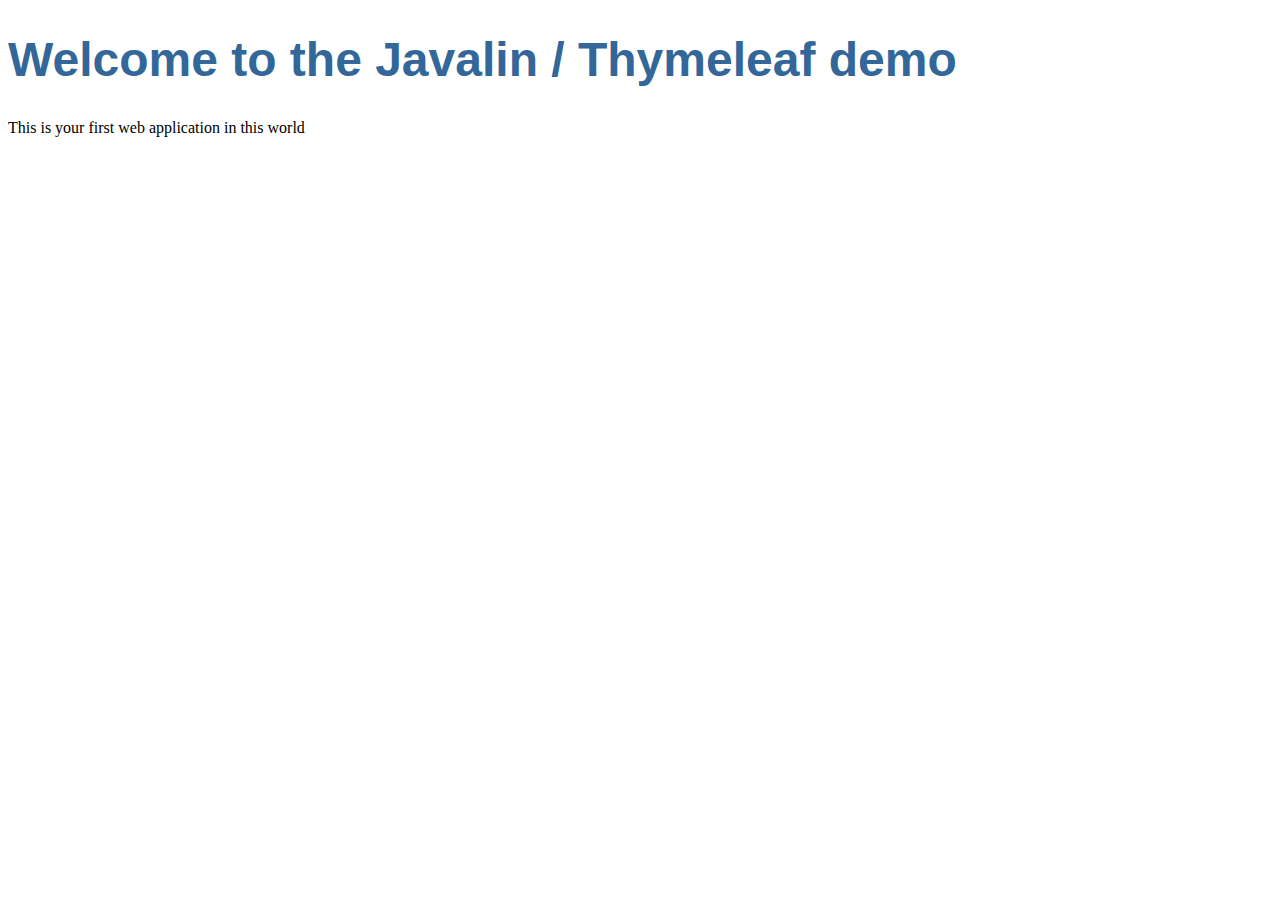
==== src/main/resources/templates/index.html @ 5cd32229 "added packages" ====
<!DOCTYPE html>
<html xmlns="http://www.w3.org/1999/xhtml" xmlns:th="http://www.thymeleaf.org">
<title>Frontpage</title>
<meta charset="UTF-8">
<meta name="viewport" content="width=device-width, initial-scale=1.0">
<link href="../public/css/Styles.css" th:href="@{/css/Styles.css}" rel="stylesheet"/>
</head>

<body>
<h1>Welcome to the Javalin / Thymeleaf demo</h1>
<p>This is your first web application in this world</p>
</body>
</html>
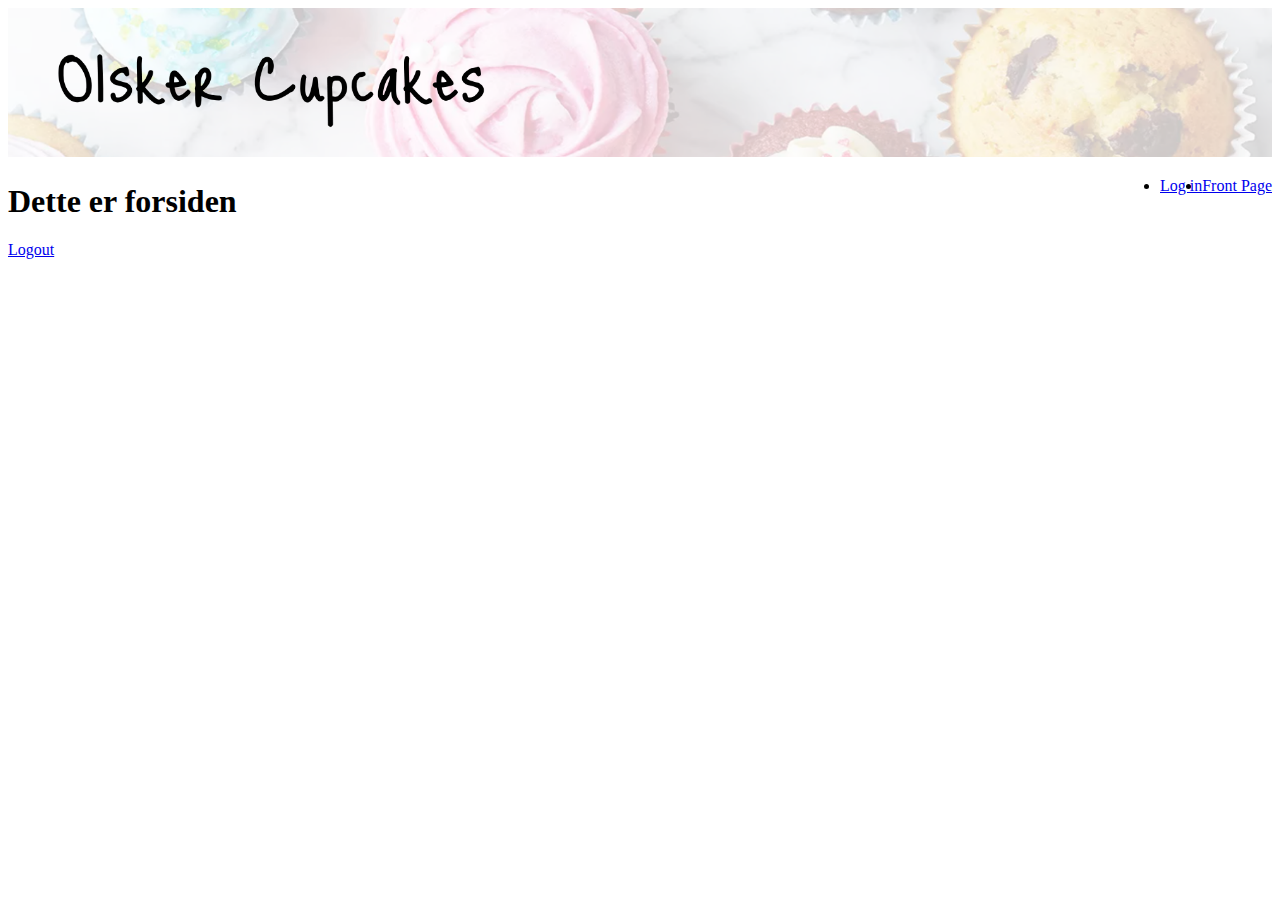
==== commit f0b4a93c: "Tilføjet css filer" ====
--- a/src/main/resources/templates/index.html
+++ b/src/main/resources/templates/index.html
@@ -1,13 +1,40 @@
 <!DOCTYPE html>
 <html xmlns="http://www.w3.org/1999/xhtml" xmlns:th="http://www.thymeleaf.org">
-<title>Frontpage</title>
+<title>Cupcake Shop</title>
 <meta charset="UTF-8">
 <meta name="viewport" content="width=device-width, initial-scale=1.0">
-<link href="../public/css/Styles.css" th:href="@{/css/Styles.css}" rel="stylesheet"/>
+<link href="../public/css/index.css" th:href="@{/css/index.css}" rel="stylesheet"/>
 </head>
 
 <body>
-<h1>Welcome to the Javalin / Thymeleaf demo</h1>
-<p>This is your first web application in this world</p>
+
+<!--Herunder ligger headeren, som skal være ens på siderne-->
+<header>
+    <a href="index.html" th:href="@{/}">
+        <img src="../public/images/CupcakeShop_header.png" th:src="@{/images/CupcakeShop_header.png}" width="100%"/>
+    </a>
+</header>
+
+<!--Her ligger al den overliggende navigation. th:href henviser til routingen-->
+<nav>
+    <ul>
+        <li style="float:right"><a href="index.html" th:href="@{/}">Front Page</a></li>
+        <li style="float:right"><a href="login.html" th:href="@{/login}">Log in</a></li>
+    </ul>
+</nav>
+
+<h1>Dette er forsiden</h1>
+
+
+<!--Denne kode herunder burde gerne vise hvad email kunden er logget ind med,-->
+<!--og giver en knap til logout når man er logget ind-->
+<div th:if="${session.currentCustomer != null}">
+    <span th:text="${session.currentCustomer.email}"></span>
+    <a href="index.html" th:href="@{/logout}">Logout</a>
+</div>
+
+<!--    Denne nedenstående linje, viser den attribut som kommer, når der sker fejl på siden-->
+<p th:text="${message}"></p>
+
 </body>
-</html>
+</html>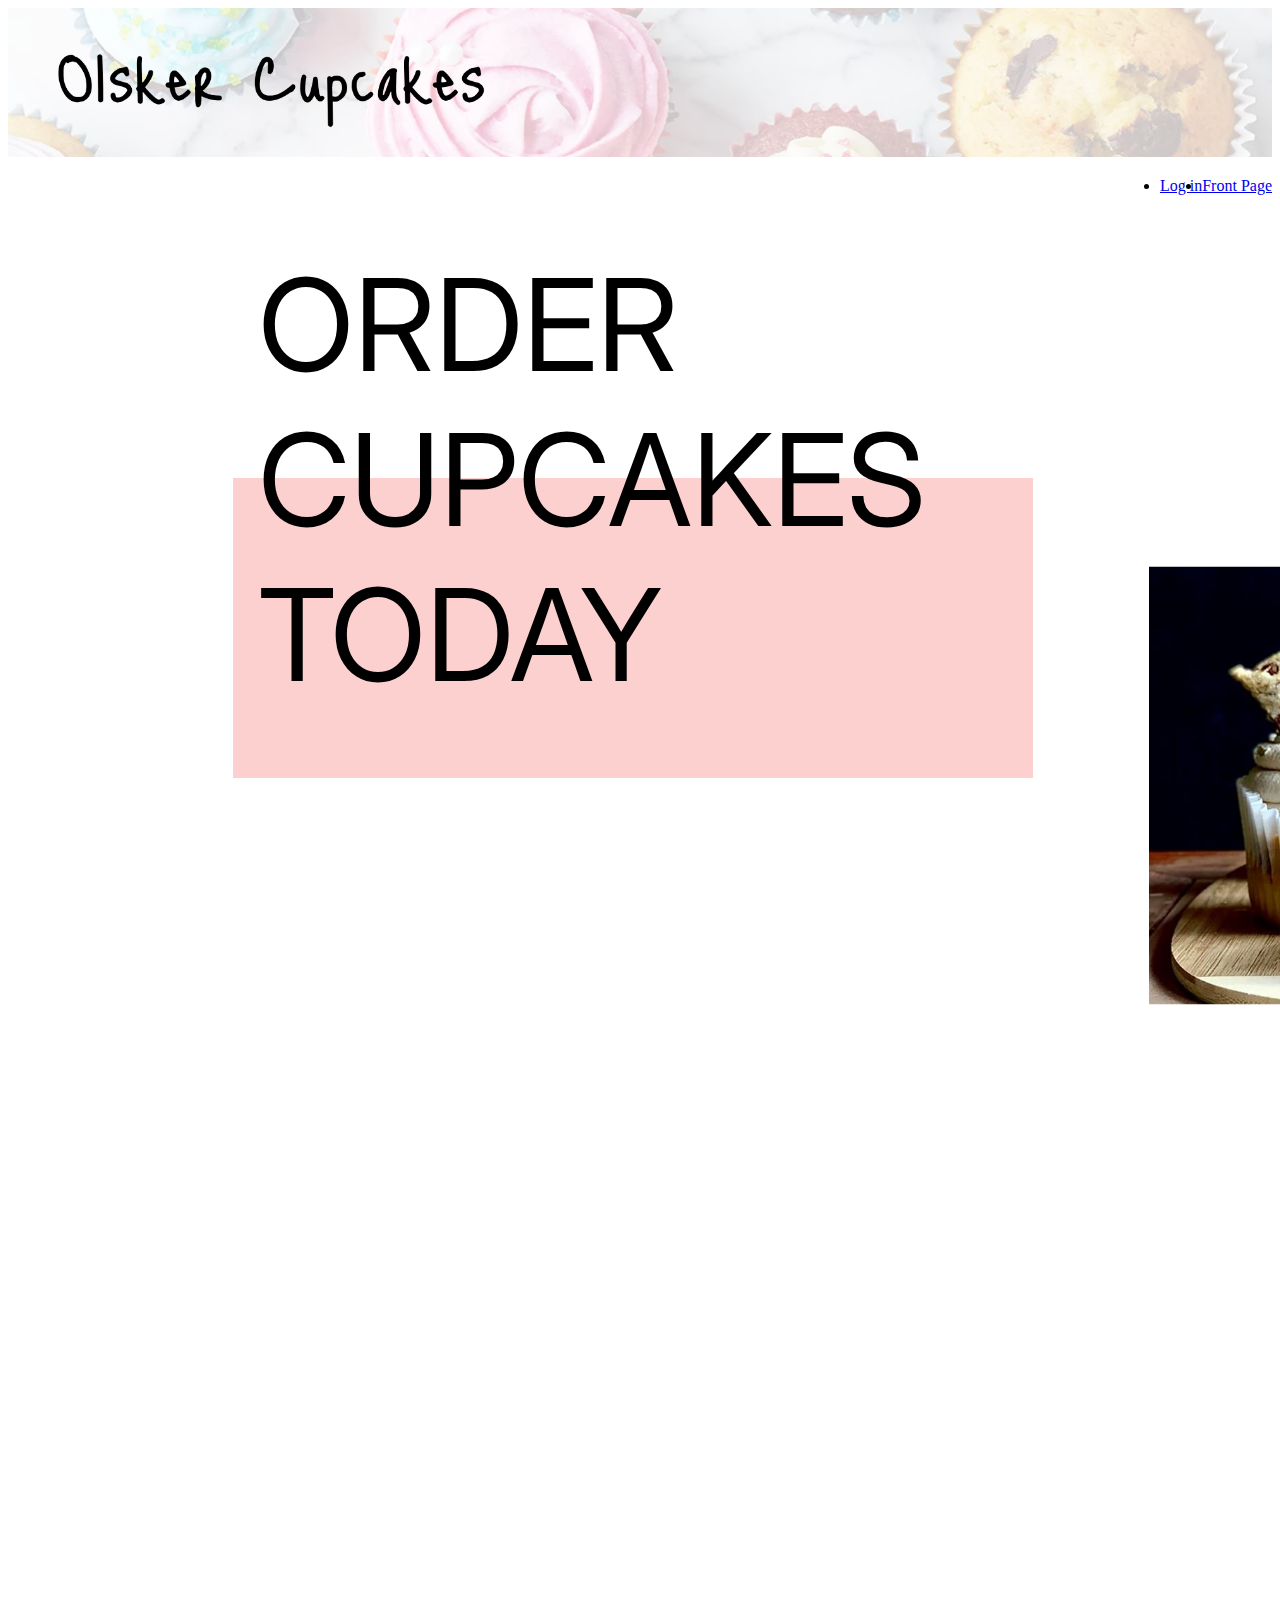
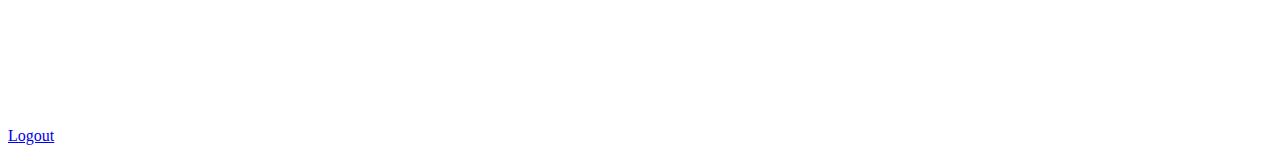
==== commit e0c1e677: "Admin controller and mapper created and added to RoutingController. Minor changes to admin entity." ====
--- a/src/main/resources/templates/index.html
+++ b/src/main/resources/templates/index.html
@@ -4,6 +4,9 @@
 <meta charset="UTF-8">
 <meta name="viewport" content="width=device-width, initial-scale=1.0">
 <link href="../public/css/index.css" th:href="@{/css/index.css}" rel="stylesheet"/>
+<link rel="preconnect" href="https://fonts.googleapis.com">
+<link rel="preconnect" href="https://fonts.gstatic.com" crossorigin>
+<link href="https://fonts.googleapis.com/css2?family=Inter:ital,opsz,wght@0,14..32,100..900;1,14..32,100..900&family=Montserrat:ital,wght@0,100..900;1,100..900&display=swap" rel="stylesheet">
 </head>
 
 <body>
@@ -11,7 +14,7 @@
 <!--Herunder ligger headeren, som skal være ens på siderne-->
 <header>
     <a href="index.html" th:href="@{/}">
-        <img src="../public/images/CupcakeShop_header.png" th:src="@{/images/CupcakeShop_header.png}" width="100%"/>
+        <img id="banner" src="../public/images/CupcakeShop_header.png" th:src="@{/images/CupcakeShop_header.png}" width="100%"/>
     </a>
 </header>
 
@@ -23,7 +26,14 @@
     </ul>
 </nav>
 
-<h1>Dette er forsiden</h1>
+<h1>ORDER CUPCAKES TODAY</h1>
+<div id="rectangle"></div>
+<img id="cupcake1" src="../public/images/cupcake1.jpg" th:src="@{/images/cupcake1.jpg}  "/>
+
+
+
+
+
 
 
 <!--Denne kode herunder burde gerne vise hvad email kunden er logget ind med,-->
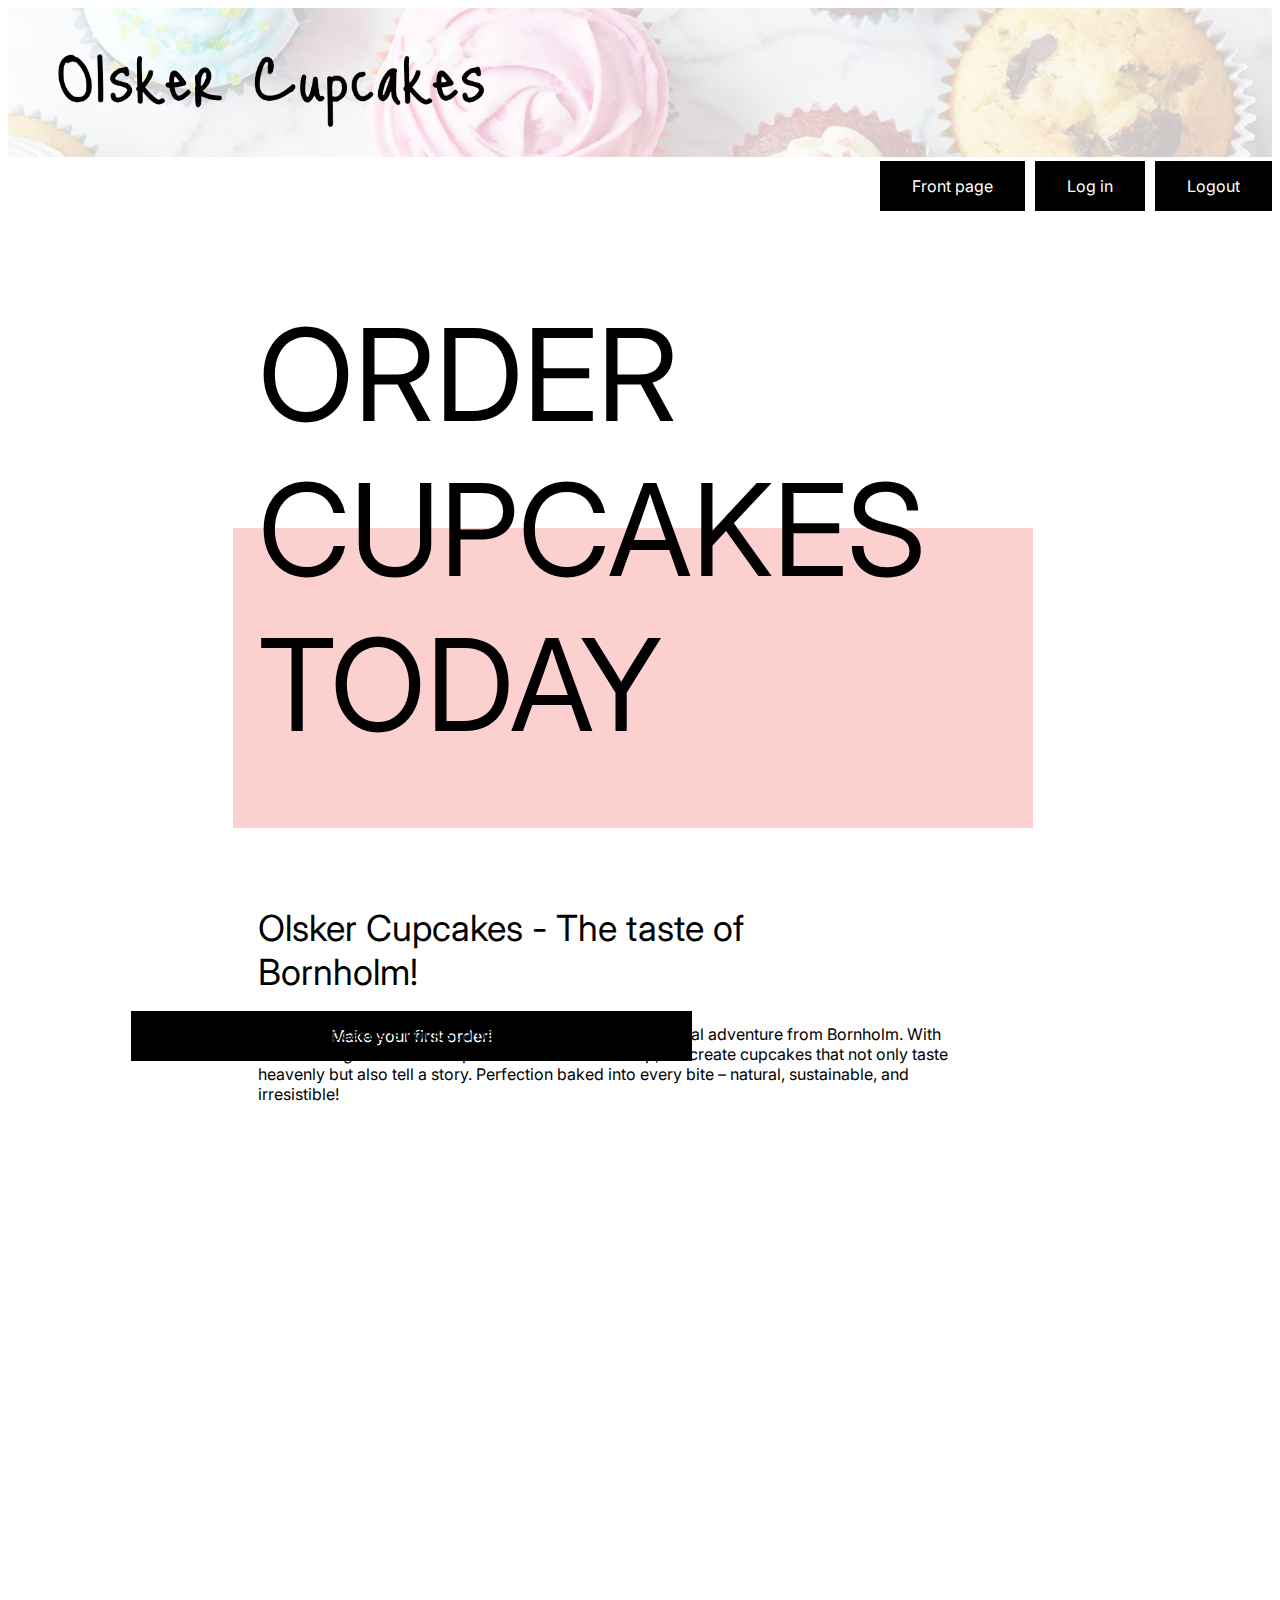
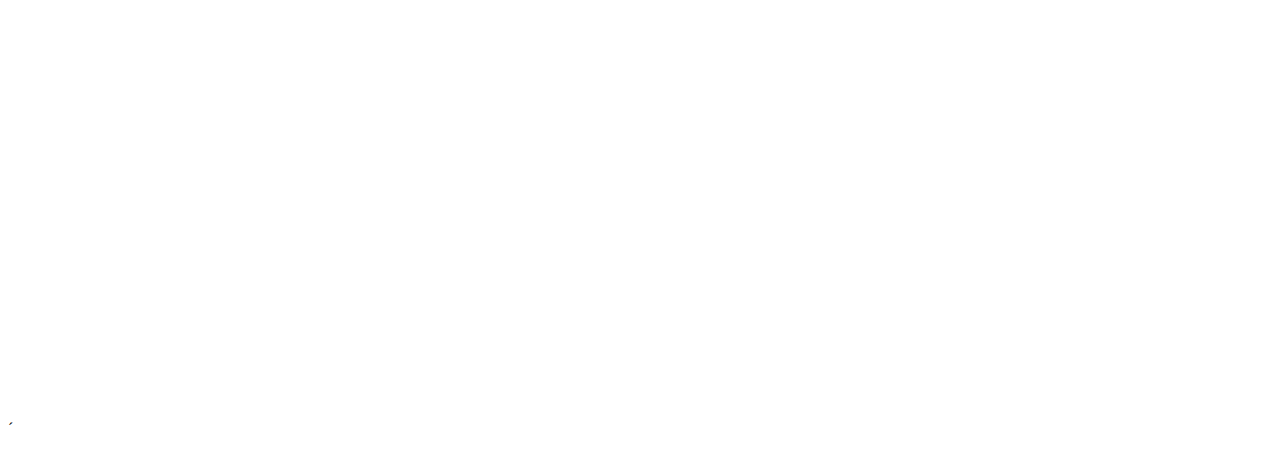
==== commit 9a943b63: "Updated index site with functionality." ====
--- a/src/main/resources/templates/index.html
+++ b/src/main/resources/templates/index.html
@@ -21,27 +21,28 @@
 <!--Her ligger al den overliggende navigation. th:href henviser til routingen-->
 <nav>
     <ul>
-        <li style="float:right"><a href="index.html" th:href="@{/}">Front Page</a></li>
-        <li style="float:right"><a href="login.html" th:href="@{/login}">Log in</a></li>
+        <li id="homepagebutton" style="float:right"><a href="index.html" th:href="@{/}">Front page</a></li>
+        <li id="loginbutton" style="float:right"><a href="login.html" th:href="@{/login}">Log in</a></li>
+
+        <!-- Move logout inside the list and only show if a user is logged in -->
+        <li id="logoutbutton" th:if="${session.currentCustomer != null}" style="float:right">
+            <a href="index.html" th:href="@{/logout}">Logout</a>
+        </li>
     </ul>
 </nav>
+<li id="makefirstorder" style="float:right"><a href="login.html" th:href="@{/login}">Make your first order!</a></li>
+
 
 <h1>ORDER CUPCAKES TODAY</h1>
 <div id="rectangle"></div>
 <img id="cupcake1" src="../public/images/cupcake1.jpg" th:src="@{/images/cupcake1.jpg}  "/>
-
-
-
-
-
-
+<h2>Olsker Cupcakes - The taste of Bornholm!</h2>
+<h3>Olsker Cupcakes is not just a bakery – it’s a deep-ecological adventure from Bornholm. With the finest ingredients and a passion for craftsmanship, we create cupcakes that not only taste heavenly but also tell a story. Perfection baked into every bite – natural, sustainable, and irresistible!</h3>
+´
 
 <!--Denne kode herunder burde gerne vise hvad email kunden er logget ind med,-->
 <!--og giver en knap til logout når man er logget ind-->
-<div th:if="${session.currentCustomer != null}">
-    <span th:text="${session.currentCustomer.email}"></span>
-    <a href="index.html" th:href="@{/logout}">Logout</a>
-</div>
+
 
 <!--    Denne nedenstående linje, viser den attribut som kommer, når der sker fejl på siden-->
 <p th:text="${message}"></p>
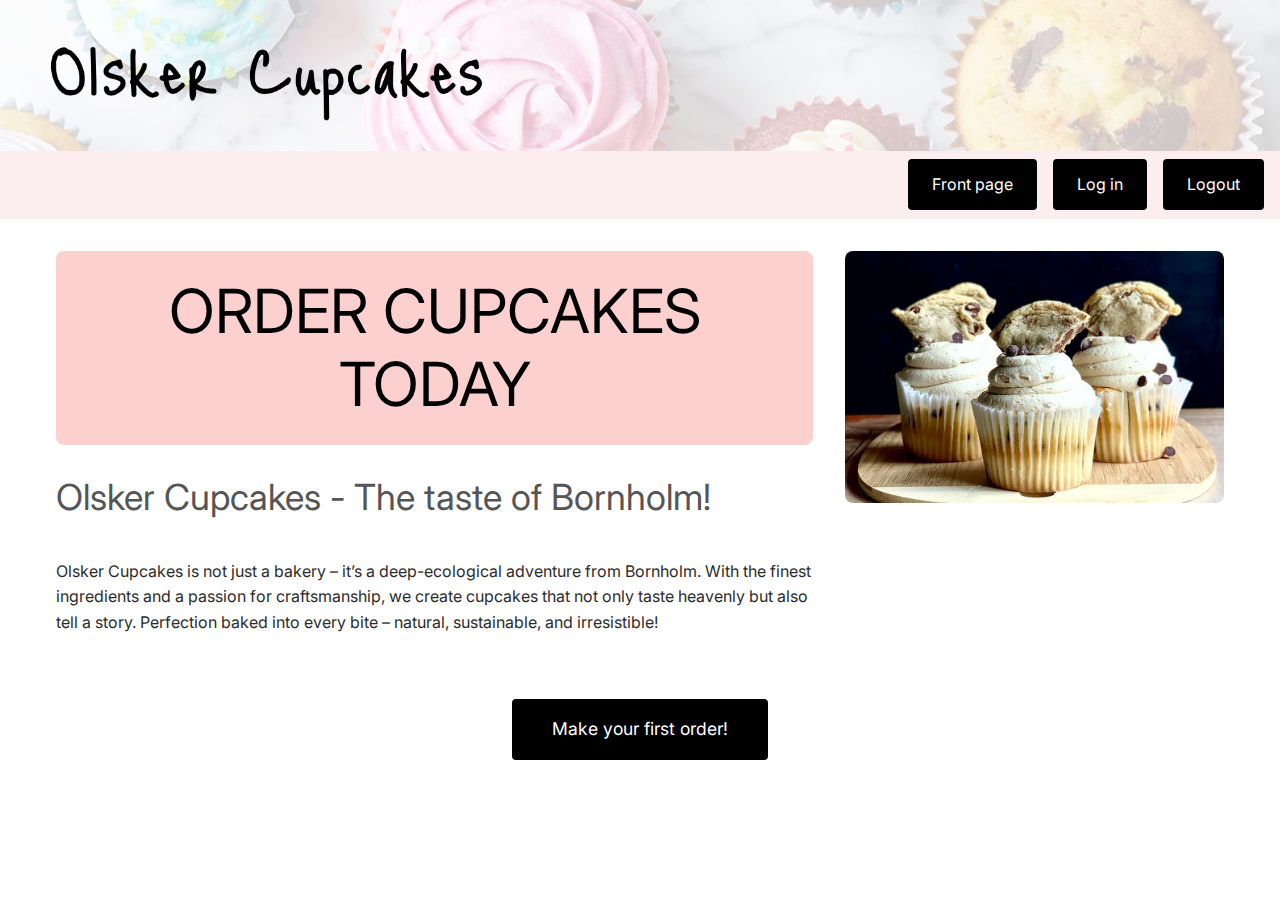
==== commit 62bf9323: "Updated index site look." ====
--- a/src/main/resources/templates/index.html
+++ b/src/main/resources/templates/index.html
@@ -1,51 +1,50 @@
 <!DOCTYPE html>
-<html xmlns="http://www.w3.org/1999/xhtml" xmlns:th="http://www.thymeleaf.org">
-<title>Cupcake Shop</title>
-<meta charset="UTF-8">
-<meta name="viewport" content="width=device-width, initial-scale=1.0">
-<link href="../public/css/index.css" th:href="@{/css/index.css}" rel="stylesheet"/>
-<link rel="preconnect" href="https://fonts.googleapis.com">
-<link rel="preconnect" href="https://fonts.gstatic.com" crossorigin>
-<link href="https://fonts.googleapis.com/css2?family=Inter:ital,opsz,wght@0,14..32,100..900;1,14..32,100..900&family=Montserrat:ital,wght@0,100..900;1,100..900&display=swap" rel="stylesheet">
+<html xmlns="http://www.w3.org/1999/xhtml" xmlns:th="http://www.thymeleaf.org" lang="da">
+<head>
+    <title>Cupcake Shop</title>
+    <meta charset="UTF-8">
+    <meta name="viewport" content="width=device-width, initial-scale=1.0">
+    <link href="../public/css/index.css" th:href="@{/css/index.css}" rel="stylesheet"/>
+    <link rel="preconnect" href="https://fonts.googleapis.com">
+    <link rel="preconnect" href="https://fonts.gstatic.com" crossorigin>
+    <link href="https://fonts.googleapis.com/css2?family=Inter:wght@400&family=Montserrat:wght@400&display=swap" rel="stylesheet">
 </head>
 
 <body>
 
-<!--Herunder ligger headeren, som skal være ens på siderne-->
 <header>
     <a href="index.html" th:href="@{/}">
-        <img id="banner" src="../public/images/CupcakeShop_header.png" th:src="@{/images/CupcakeShop_header.png}" width="100%"/>
+        <img id="banner" src="../public/images/CupcakeShop_header.png" th:src="@{/images/CupcakeShop_header.png}" alt="Cupcake Shop Banner"/>
     </a>
 </header>
 
-<!--Her ligger al den overliggende navigation. th:href henviser til routingen-->
 <nav>
     <ul>
-        <li id="homepagebutton" style="float:right"><a href="index.html" th:href="@{/}">Front page</a></li>
-        <li id="loginbutton" style="float:right"><a href="login.html" th:href="@{/login}">Log in</a></li>
-
-        <!-- Move logout inside the list and only show if a user is logged in -->
-        <li id="logoutbutton" th:if="${session.currentCustomer != null}" style="float:right">
+        <li id="homepagebutton"><a href="index.html" th:href="@{/}">Front page</a></li>
+        <li id="loginbutton"><a href="login.html" th:href="@{/login}">Log in</a></li>
+        <li id="logoutbutton" th:if="${session.currentCustomer != null}">
             <a href="index.html" th:href="@{/logout}">Logout</a>
         </li>
     </ul>
 </nav>
-<li id="makefirstorder" style="float:right"><a href="login.html" th:href="@{/login}">Make your first order!</a></li>
 
+<main class="content-wrapper">
 
-<h1>ORDER CUPCAKES TODAY</h1>
-<div id="rectangle"></div>
-<img id="cupcake1" src="../public/images/cupcake1.jpg" th:src="@{/images/cupcake1.jpg}  "/>
-<h2>Olsker Cupcakes - The taste of Bornholm!</h2>
-<h3>Olsker Cupcakes is not just a bakery – it’s a deep-ecological adventure from Bornholm. With the finest ingredients and a passion for craftsmanship, we create cupcakes that not only taste heavenly but also tell a story. Perfection baked into every bite – natural, sustainable, and irresistible!</h3>
-´
+    <div class="text-group">
+        <div id="rectangle">
+            <h1>ORDER CUPCAKES TODAY</h1>
+        </div>
+        <h2>Olsker Cupcakes - The taste of Bornholm!</h2>
+        <h3>Olsker Cupcakes is not just a bakery – it’s a deep-ecological adventure from Bornholm. With the finest ingredients and a passion for craftsmanship, we create cupcakes that not only taste heavenly but also tell a story. Perfection baked into every bite – natural, sustainable, and irresistible!</h3>
+    </div>
 
-<!--Denne kode herunder burde gerne vise hvad email kunden er logget ind med,-->
-<!--og giver en knap til logout når man er logget ind-->
+    <img id="cupcake1" src="../public/images/cupcake1.jpg" th:src="@{/images/cupcake1.jpg}" alt="Lækker cupcake"/>
 
+</main>
 
-<!--    Denne nedenstående linje, viser den attribut som kommer, når der sker fejl på siden-->
-<p th:text="${message}"></p>
+<div class="cta-container">
+    <a id="makefirstorder" href="login.html" th:href="@{/login}">Make your first order!</a>
+</div>
 
 </body>
 </html>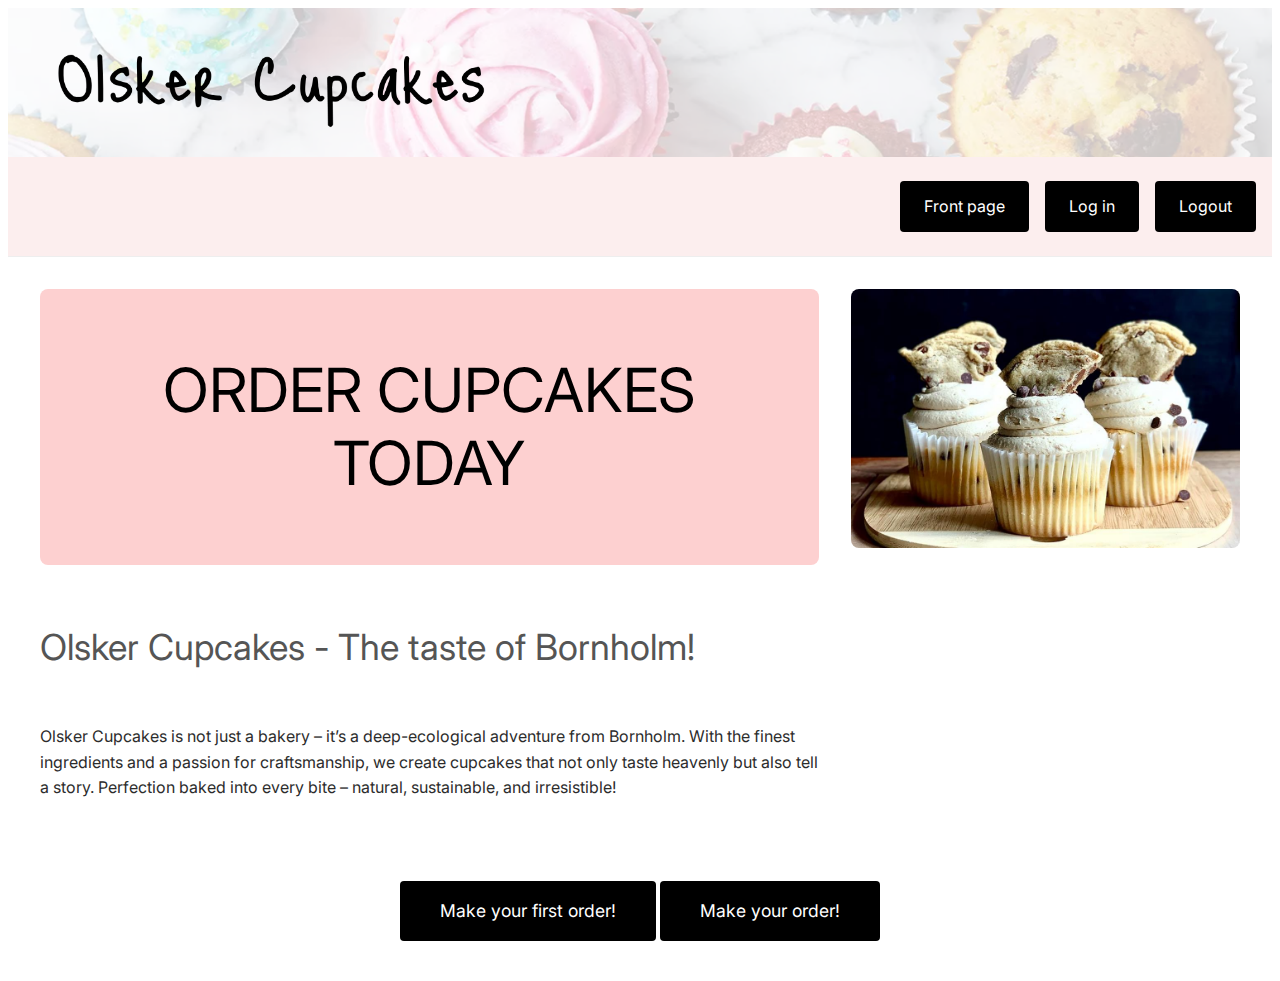
==== commit 7463d343: "Tilføjet at navbar fjerner "login" når man er logget ind. Tilføjet at man altid kan se hvilken email" ====
--- a/src/main/resources/templates/index.html
+++ b/src/main/resources/templates/index.html
@@ -20,8 +20,12 @@
 
 <nav>
     <ul>
+        <li id="activeuser" th:if="${session.currentCustomer != null}">
+            <span th:text="${session.currentCustomer.email}"></span>
         <li id="homepagebutton"><a href="index.html" th:href="@{/}">Front page</a></li>
-        <li id="loginbutton"><a href="login.html" th:href="@{/login}">Log in</a></li>
+        <li id="loginbutton" th:if="${session.currentCustomer == null}">
+            <a href="login.html" th:href="@{/login}">Log in</a>
+        </li>
         <li id="logoutbutton" th:if="${session.currentCustomer != null}">
             <a href="index.html" th:href="@{/logout}">Logout</a>
         </li>
@@ -43,7 +47,10 @@
 </main>
 
 <div class="cta-container">
-    <a id="makefirstorder" href="login.html" th:href="@{/login}">Make your first order!</a>
+    <a id="makefirstorder" th:if="${session.currentCustomer == null}"
+        href="login.html" th:href="@{/login}">Make your first order!</a>
+    <a id="makeorder" th:if="${session.currentCustomer != null}"
+       href="cupcakeshop.html" th:href="@{/cupcakeshop}">Make your order!</a>
 </div>
 
 </body>
